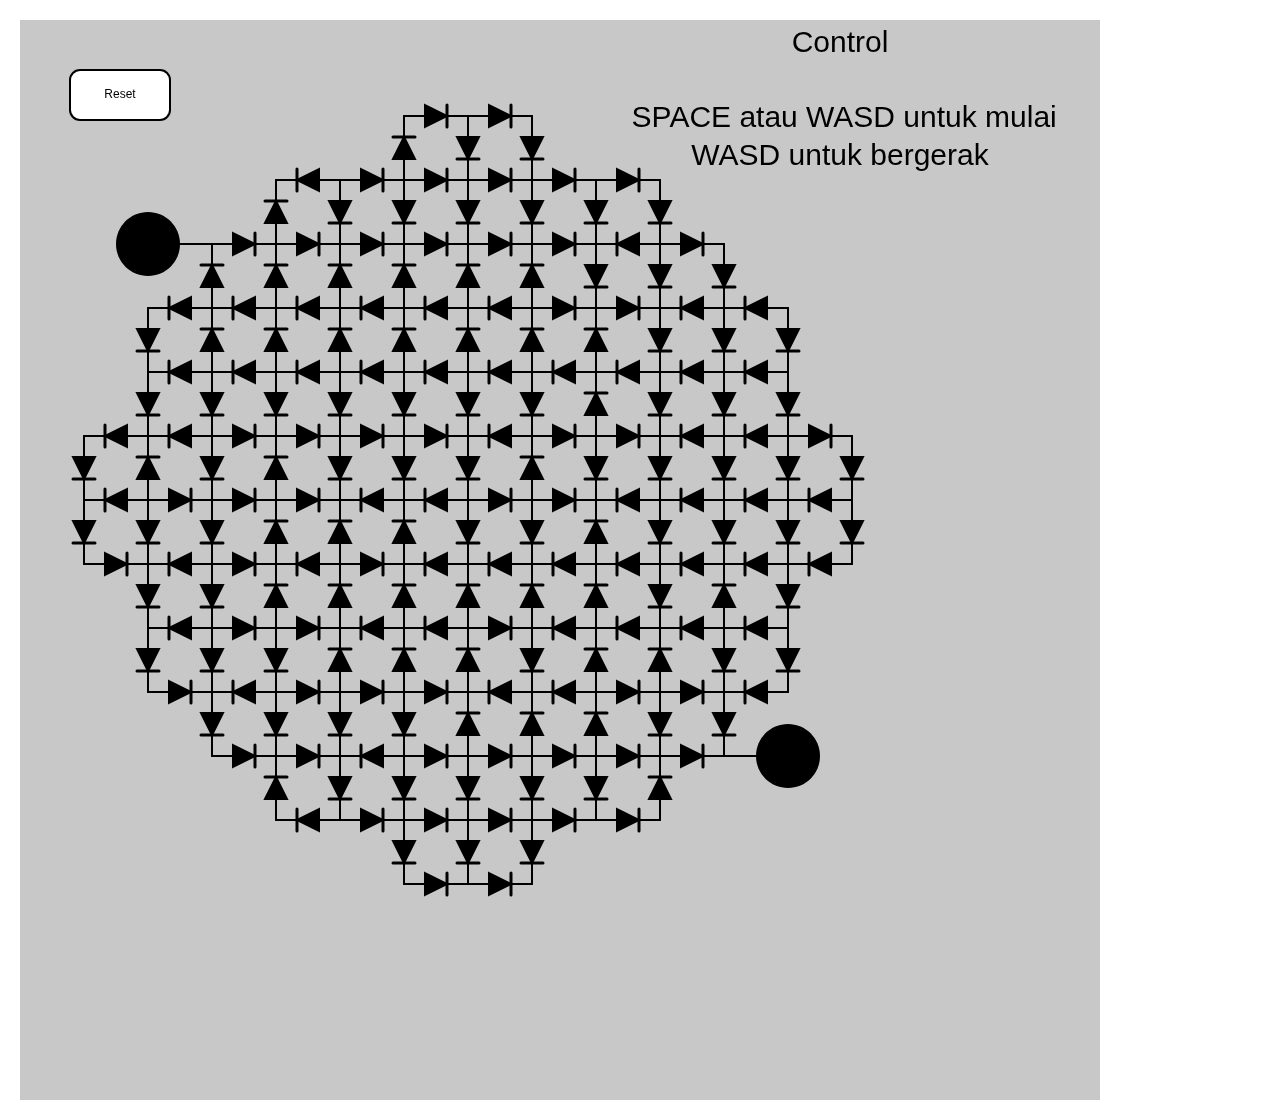
==== index.html @ 0b753ec4 "first commit" ====
<!DOCTYPE html><html><head><meta charset=UTF-8><title>Labirin Dioda</title><script type=text/javascript src=p5/p5.min.js></script><script type=text/javascript src=p5/addons/p5.clickable.min.js></script> <script type=text/javascript src=sketch.min.js></script><script type=text/javascript src=diode.min.js></script> <script type=text/javascript src=diodes.min.js></script><link rel=stylesheet href=style.css><style>body{padding:20px;margin:0}canvas{vertical-align:top}</style></head><body></body></html>
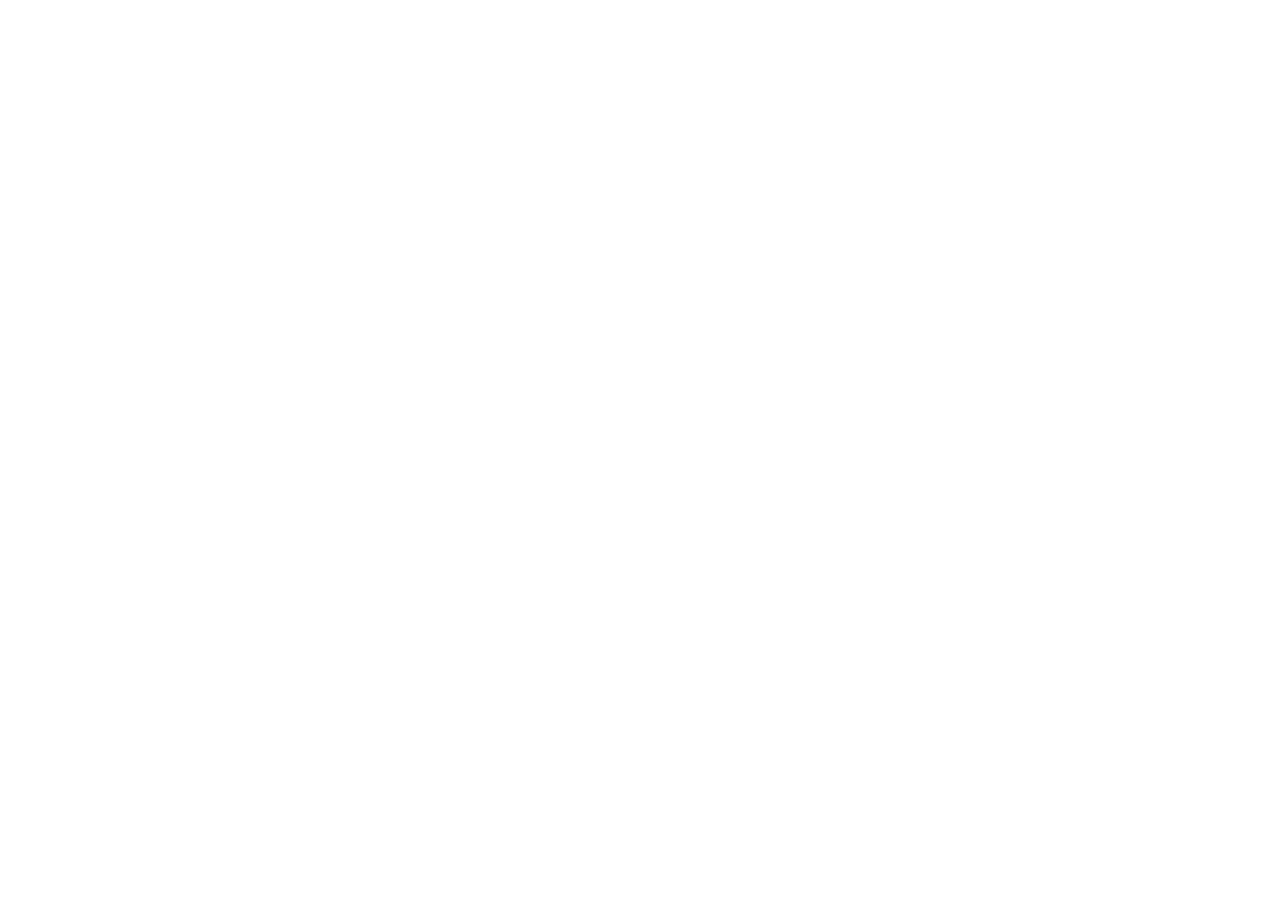
==== commit 6484dfde: "sound" ====
--- a/index.html
+++ b/index.html
@@ -1 +1 @@
-<!DOCTYPE html><html><head><meta charset=UTF-8><title>Labirin Dioda</title><script type=text/javascript src=p5/p5.min.js></script><script type=text/javascript src=p5/addons/p5.clickable.min.js></script> <script type=text/javascript src=sketch.min.js></script><script type=text/javascript src=diode.min.js></script> <script type=text/javascript src=diodes.min.js></script><link rel=stylesheet href=style.css><style>body{padding:20px;margin:0}canvas{vertical-align:top}</style></head><body></body></html>+<!DOCTYPE html><html><head><meta charset=UTF-8><title>Labirin Dioda</title><script type=text/javascript src=https://cdn.jsdelivr.net/npm/p5@1.4.0/lib/p5.min.js></script><script type=text/javascript src=../p5/addons/p5.clickable.min.js></script> <script type=text/javascript src=https://cdnjs.cloudflare.com/ajax/libs/p5.js/1.4.0/addons/p5.sound.min.js></script><script type=text/javascript src=sketch.min.js></script> <script type=text/javascript src=diode.min.js></script><script type=text/javascript src=diodes.min.js></script><link rel=stylesheet href=style.css><style>body{padding:20px;margin:0}canvas{vertical-align:top}</style></head><body></body></html>